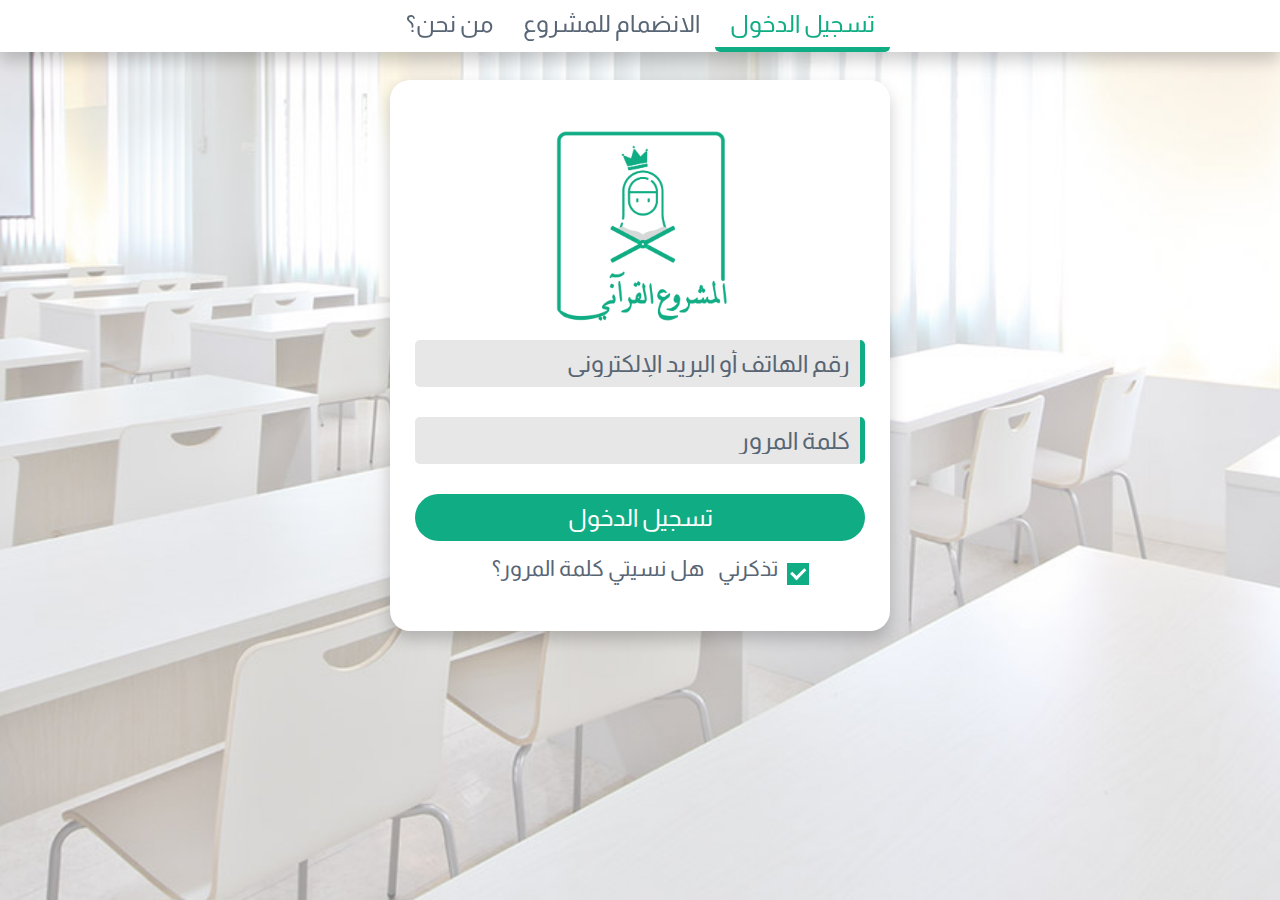
==== index.html @ c4119ccf "first commit" ====
<!DOCTYPE html>
<html lang="ar" dir="rtl">

<head>
    
    <title>تسجيل الدخول</title>
    <link rel="stylesheet" href="style.css">
    <link href="https://fonts.googleapis.com/css2?family=Almarai:wght@700&display=swap" rel="stylesheet">
</head>

<body>
    <div class="mainContainer">
        <!--NavBar-->
        <div class="navbar">
            <div class="active navdiv">
                <a href="loginPage.html">تسجيل الدخول</a>
            </div>
            <div class="dropdown">
                <button class="dropbtn">الانضمام للمشروع</button>
                <div class="dropdown-content">
                    <a href="signupTeachers.html">معلمة</a>
                    <a href="signupStudents.html">طالبة</a>
                </div>
            </div>
            <div class="navdiv">
                <a href="aboutusPage.html">من نحن؟ </a>
            </div>
        </div>

        <!--Logo-->
        <div class="loginbox">
            <div class="imgcontainer">
                <img src="img/Logo_.png" alt="Avatar" class="avatar">
            </div>
            
            <form>
                <input class="inputBox" type="text" placeholder="رقم الهاتف أو البريد الإلكتروني">
            
                <input class="inputBox" type="password" placeholder="كلمة المرور">
            
                <input type="submit" value="تسجيل الدخول">
            
                <label class="checklabel"> تذكرني
                    <input type="checkbox" checked="checked">
                    <span class="checkmark"></span>
                </label>
            
                <a href="#" class="small">هل نسيتي كلمة المرور؟</a>
            
            </form>
        </div>
        
    </div>
</body>
</html>
---- style.css ----
* {
    box-sizing: border-box;
    font-family: 'Almarai', sans-serif;
}

body {
    margin: 0;
    
}

.mainContainer {
    display: grid;
    grid-template-rows: 80px auto auto;
    justify-items: center;
}

.loginbox {
    grid-row: 2 / 3;
    justify-items: center;
    padding: 50px 0;
}

.aboutdiv {
    grid-row: 2 / 3;
    justify-items: center;
    padding: 50px 0;
}

/********* navigation bar **********/
.navbar {
    justify-content: center;
    grid-row-start: 1;
    grid-row-end: 2;
    margin: 0 0 10px 0;
    width: 100%;
    height: auto;
    padding: 0 20px;
    background-color: white;
    position: fixed;
    box-shadow: 0px 8px 16px 0px rgba(0,0,0,0.2);
    display: flex;
}

.navdiv
{
    padding: 15px 30px;
}

a {
    text-decoration: none;
    color: #576574;
    text-align: center;
    font-size: 40px;
}

.active {
    border-bottom: 10px solid #10ac84;
    border-radius: 10px;
}

.active a {
    color: #10ac84;
}

.navdiv:hover {
    background-color: #e7e7e7;
}

/********** project logo *************/
.imgcontainer {
    text-align: center;
    padding: 20px 100px;
}

.Imgcontainer {
    text-align: center;
    padding: 20px 100px;
}

.avatar {
    width: 50%;
}

.Avatar {
    width: 50%;
}

/********************************/

/*The description of the quran project in about us page*/
.paragraph {
    padding: 40px;
    margin: 6% 5%;
    text-align: center;
    color:  #576574;
    font-size: 30px;
    border: #10ac84 solid 5px;
    border-radius: 20px;
}

span {
    color: #10ac84;
}

/******** login and signup form ********/
form {
    text-align: center;
}

.inputBox {
    font-size: 50px;
    color: #576574;
    width: 90%;
    padding: 30px;
    margin: 40px;
    border: 0px;
    outline:none;
    background-color: #e7e7e7;  
    border-right: #10ac84 solid 10px;
    border-radius: 5px;
}

.inputBox:focus {
    border-right: #576574 solid 10px;
    box-shadow: 0 0 2px #000000;
}

input[type="submit"] {
    font-size: 50px;
    width: 90%;
    padding: 20px;
    margin: 40px;
    border: 0px;
    background-color: #10ac84;
    color: white;
    border-radius: 70px;
    outline:none;  
}

input[type="submit"]:hover {
    opacity: 85%;
}

::placeholder {
    color: #576574;
}

/*********** checkbox style ***********/
.checklabel {
    color: #576574;
    text-align: center;
    padding: 10px;
    margin-left: 30px;
    position: relative;
    cursor: pointer;
    font-size: 40px;
    user-select: none;
}

/* Hide the browser's default checkbox */
.checklabel input {
    position: absolute;
    opacity: 0;
    cursor: pointer;
    height: 0;
    width: 0;
}

/* Create a custom checkbox */
.checkmark {
    position: absolute;
    top: 17px;
    left: 149px;
    height: 40px;
    width: 40px;
    background-color: #eee;
}

/* On mouse-over, add a grey background color */
.checklabel:hover input ~ .checkmark {
    background-color: #ccc;
}

/* When the checkbox is checked, add a blue background */
.checklabel input:checked ~ .checkmark {
    background-color: #10ac84;
}

/* Create the checkmark/indicator (hidden when not checked) */
.checkmark:after {
    content: "";
    position: absolute;
    display: none;
}

/* Show the checkmark when checked */
.checklabel input:checked ~ .checkmark:after {
    display: block;
}

/* Style the checkmark/indicator */
.checklabel .checkmark:after {
    left: 12px;
    top: 5px;
    width: 10px;
    height: 20px;
    border: solid white;
    border-width: 0 5px 5px 0;
    -webkit-transform: rotate(45deg);
    -ms-transform: rotate(45deg);
    transform: rotate(45deg);
}
/******************************/
/**** dropdown menue style ****/

/* Style The Dropdown Button */
.dropbtn {
    background-color: white;
    color: #576574;
    font-size: 40px;
    border: none;
    cursor: pointer;
    padding: 15px 30px;
}

.active.dropbtn {
    color: #10ac84;
    border-bottom: 10px solid #10ac84;
    border-radius: 10px;
}

.dropbtn:hover {
    background-color: #e7e7e7;
}


/* The container <div> - needed to position the dropdown content */
.dropdown {
    position: relative;
    display: inline-block;
}

.dropbtn:focus {
    outline: none;
}

/* Dropdown Content (Hidden by Default) */
.dropdown-content {
  display: none;
  position: absolute;
  background-color: #f9f9f9;
  box-shadow: 0px 8px 16px 0px rgba(0,0,0,0.2);
  z-index: 1;
}

/* Links inside the dropdown */
.dropdown-content a {
  padding: 12px 50px 12px 225px;
  font-size: 35px;
  display: block;
}

/* Change color of dropdown links on hover */
.dropdown-content a:hover {
    background-color: #f1f1f1
}

/* Show the dropdown menu on hover */
.dropdown:hover .dropdown-content {
    display: block;
}

/******* media queries ************/

@media screen and (min-width: 1000px) {

    .navdiv {
        padding: 10px 15px;
    }

    a {
        font-size: 24px;
    }

    .active {
        border-bottom: 5px solid #10ac84;
        border-radius: 5px;
    }

    .dropbtn {
        font-size: 24px;
        padding: 10px 15px;
    }

    .active.dropbtn {
        border-bottom: 5px solid #10ac84;
        border-radius: 5px;
    }

    .dropdown-content a {
        padding: 15px 20px 12px 145px;
        font-size: 20px;
    }

    /********** project logo *************/
    .imgcontainer {
        padding: 0 15%;
    }

    img.avatar {
        width: 50%;
    }

    input[type="submit"] {
        font-size: 24px;
        padding: 10px;
        margin: 15px;
    }

    .inputBox {
        font-size: 24px;
        padding: 10px;
        margin: 15px;
        border-right: #10ac84 solid 5px;
    }

    .inputBox:focus {
        border-right: #576574 solid 5px;
    }

    .small {
        font-size: 22px;
    }

    form {
        max-width: 500px;
    }

/******************************************/
    .checklabel {
        margin-left: 0;
        font-size: 22px;
    }

    .checkmark {
        top: 17px;
        left: 83px;
        height: 22px;
        width: 22px;
    }

    .checklabel .checkmark:after {
        left: 6.5px;
        top: 2px;
        width: 5.5px;
        height: 10.5px;
        border-width: 0 3.5px 3.5px 0;
    }

    .loginbox {
        box-shadow: 0px 8px 16px 0px rgba(0,0,0,0.2);
        justify-items: center;
        max-width: 500px;
        border-radius: 20px;
        background-color: white;
        margin: 0;
    }

    .aboutdiv {
        grid-row: 2 / 3;
        box-shadow: 0px 8px 16px 0px rgba(0,0,0,0.2);
        justify-items: center;
        background-color: rgb(255, 255, 255, 0.7);
        padding: 30px;
        margin: 0 20% 30px;
    }

    .Imgcontainer {
        padding: 0 30%;
        text-align: center;
    }
    
    .paragraph {
        border: 0;
        padding: 0;
        margin: 30px;
        font-size: 24px;
    }

    body {
        background-image: url("img/main-bg1.jpg"); 
        background-position: center; 
        background-repeat: no-repeat; 
        background-size: cover;
        background-attachment: fixed ;
    }

}
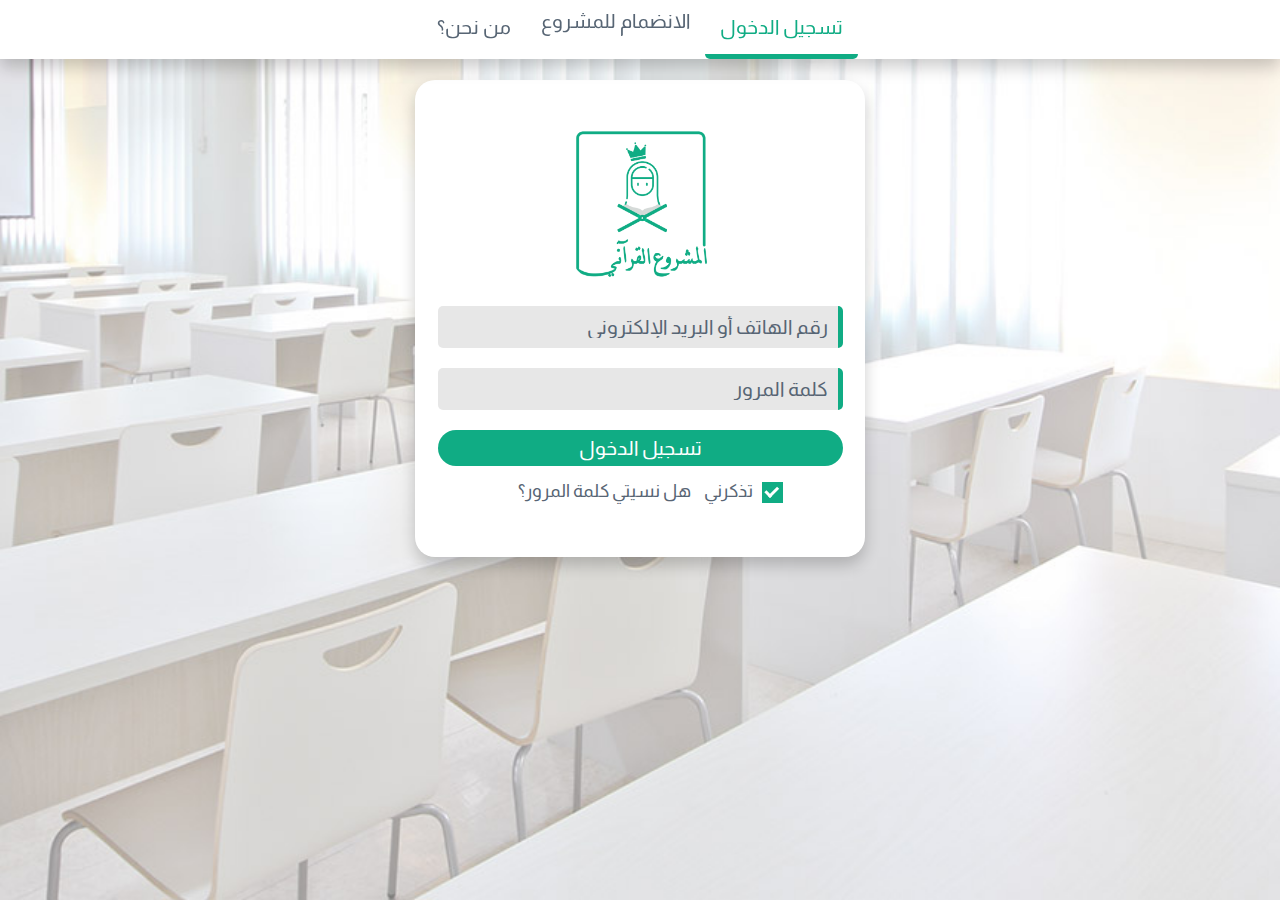
==== commit 54f9be78: "change font size, line-hight, start design sign up page" ====
--- a/index.html
+++ b/index.html
@@ -13,7 +13,7 @@
         <!--NavBar-->
         <div class="navbar">
             <div class="active navdiv">
-                <a href="loginPage.html">تسجيل الدخول</a>
+                <a href="index.html">تسجيل الدخول</a>
             </div>
             <div class="dropdown">
                 <button class="dropbtn">الانضمام للمشروع</button>
@@ -27,8 +27,8 @@
             </div>
         </div>
 
-        <!--Logo-->
         <div class="loginbox">
+            <!--Logo-->
             <div class="imgcontainer">
                 <img src="img/Logo_.png" alt="Avatar" class="avatar">
             </div>
--- a/style.css
+++ b/style.css
@@ -5,7 +5,7 @@
 
 body {
     margin: 0;
-    
+    line-height : 1.7;
 }
 
 .mainContainer {
@@ -50,7 +50,7 @@
     text-decoration: none;
     color: #576574;
     text-align: center;
-    font-size: 40px;
+    font-size: 35px;
 }
 
 .active {
@@ -93,9 +93,10 @@
     margin: 6% 5%;
     text-align: center;
     color:  #576574;
-    font-size: 30px;
+    font-size: 25px;
     border: #10ac84 solid 5px;
     border-radius: 20px;
+    
 }
 
 span {
@@ -108,16 +109,16 @@
 }
 
 .inputBox {
-    font-size: 50px;
+    font-size: 40px;
     color: #576574;
     width: 90%;
-    padding: 30px;
-    margin: 40px;
+    padding: 20px;
+    margin: 25px;
     border: 0px;
     outline:none;
     background-color: #e7e7e7;  
     border-right: #10ac84 solid 10px;
-    border-radius: 5px;
+    border-radius: 12px;
 }
 
 .inputBox:focus {
@@ -125,11 +126,70 @@
     box-shadow: 0 0 2px #000000;
 }
 
+.FN, .LN {
+    width: 42%;
+}
+
+.Label {
+    font-size: 40px;
+    color: #576574;
+    padding: 20px 20px 20px 740px;
+    background-color: #e7e7e7;
+    border-right: #10ac84 solid 10px;
+    border-radius: 12px;
+    margin: 25px;
+    width: 90%;
+    display: inline-block;
+    position: relative;
+}
+
+select {
+    width: 862px;
+    position: absolute;
+    top: 306px;
+    left: 60px;
+    background: none;
+    font-size: 40px;
+    color: #576574;
+    padding: 20px;
+    outline: none;
+    border: none;
+    appearance: none;
+}
+
+select:focus {
+    min-width: 862px;
+    width: auto;
+}
+
+.select-arrow {
+	border-top: 15px solid #10ac84;
+    border-left: 15px solid transparent;
+    border-right: 15px solid transparent;
+    cursor: pointer;
+    position: absolute;
+    top: 355px;
+    right: 871px;
+    width: 20px;
+    height: 20px;
+    z-index: 20;
+}
+
+option {
+    font-size: 16px;
+    border: none;
+    color: #576574;
+}
+
+option:hover {
+    background-color: #f1f1f1;
+}
+
 input[type="submit"] {
-    font-size: 50px;
+    font-size: 40px;
     width: 90%;
     padding: 20px;
-    margin: 40px;
+    margin: 25px;
     border: 0px;
     background-color: #10ac84;
     color: white;
@@ -153,7 +213,7 @@
     margin-left: 30px;
     position: relative;
     cursor: pointer;
-    font-size: 40px;
+    font-size: 35px;
     user-select: none;
 }
 
@@ -170,7 +230,7 @@
 .checkmark {
     position: absolute;
     top: 17px;
-    left: 149px;
+    left: 132px;
     height: 40px;
     width: 40px;
     background-color: #eee;
@@ -217,7 +277,7 @@
 .dropbtn {
     background-color: white;
     color: #576574;
-    font-size: 40px;
+    font-size: 35px;
     border: none;
     cursor: pointer;
     padding: 15px 30px;
@@ -255,8 +315,8 @@
 
 /* Links inside the dropdown */
 .dropdown-content a {
-  padding: 12px 50px 12px 225px;
-  font-size: 35px;
+  padding: 12px 50px 12px 204px;
+  font-size: 30px;
   display: block;
 }
 
@@ -279,7 +339,7 @@
     }
 
     a {
-        font-size: 24px;
+        font-size: 20px;
     }
 
     .active {
@@ -288,7 +348,7 @@
     }
 
     .dropbtn {
-        font-size: 24px;
+        font-size: 20px;
         padding: 10px 15px;
     }
 
@@ -298,13 +358,14 @@
     }
 
     .dropdown-content a {
-        padding: 15px 20px 12px 145px;
-        font-size: 20px;
+        padding: 15px 20px 12px 127px;
+        font-size: 15px;
     }
 
     /********** project logo *************/
     .imgcontainer {
-        padding: 0 15%;
+        padding: 0 20%;
+        margin-bottom: 10px;
     }
 
     img.avatar {
@@ -312,16 +373,17 @@
     }
 
     input[type="submit"] {
-        font-size: 24px;
+        font-size: 20px;
+        padding: 7px;
+        margin: 10px 15PX;
+    }
+
+    .inputBox {
+        font-size: 20px;
         padding: 10px;
-        margin: 15px;
-    }
-
-    .inputBox {
-        font-size: 24px;
-        padding: 10px;
-        margin: 15px;
+        margin: 10px 15PX;
         border-right: #10ac84 solid 5px;
+        border-radius: 5px;
     }
 
     .inputBox:focus {
@@ -329,7 +391,7 @@
     }
 
     .small {
-        font-size: 22px;
+        font-size: 18px;
     }
 
     form {
@@ -339,28 +401,28 @@
 /******************************************/
     .checklabel {
         margin-left: 0;
-        font-size: 22px;
+        font-size: 18px;
     }
 
     .checkmark {
-        top: 17px;
-        left: 83px;
-        height: 22px;
-        width: 22px;
+        top: 11px;
+        left: 71px;
+        height: 21px;
+        width: 21px;
     }
 
     .checklabel .checkmark:after {
         left: 6.5px;
         top: 2px;
-        width: 5.5px;
-        height: 10.5px;
-        border-width: 0 3.5px 3.5px 0;
+        width: 4.5px;
+        height: 9.5px;
+        border-width: 0 3.3px 3.3px 0;
     }
 
     .loginbox {
         box-shadow: 0px 8px 16px 0px rgba(0,0,0,0.2);
         justify-items: center;
-        max-width: 500px;
+        max-width: 450px;
         border-radius: 20px;
         background-color: white;
         margin: 0;
@@ -372,11 +434,11 @@
         justify-items: center;
         background-color: rgb(255, 255, 255, 0.7);
         padding: 30px;
-        margin: 0 20% 30px;
+        margin: 0 10% 3% 10% ;
     }
 
     .Imgcontainer {
-        padding: 0 30%;
+        padding: 0 35%;
         text-align: center;
     }
     
@@ -384,7 +446,7 @@
         border: 0;
         padding: 0;
         margin: 30px;
-        font-size: 24px;
+        font-size: 20px;
     }
 
     body {
